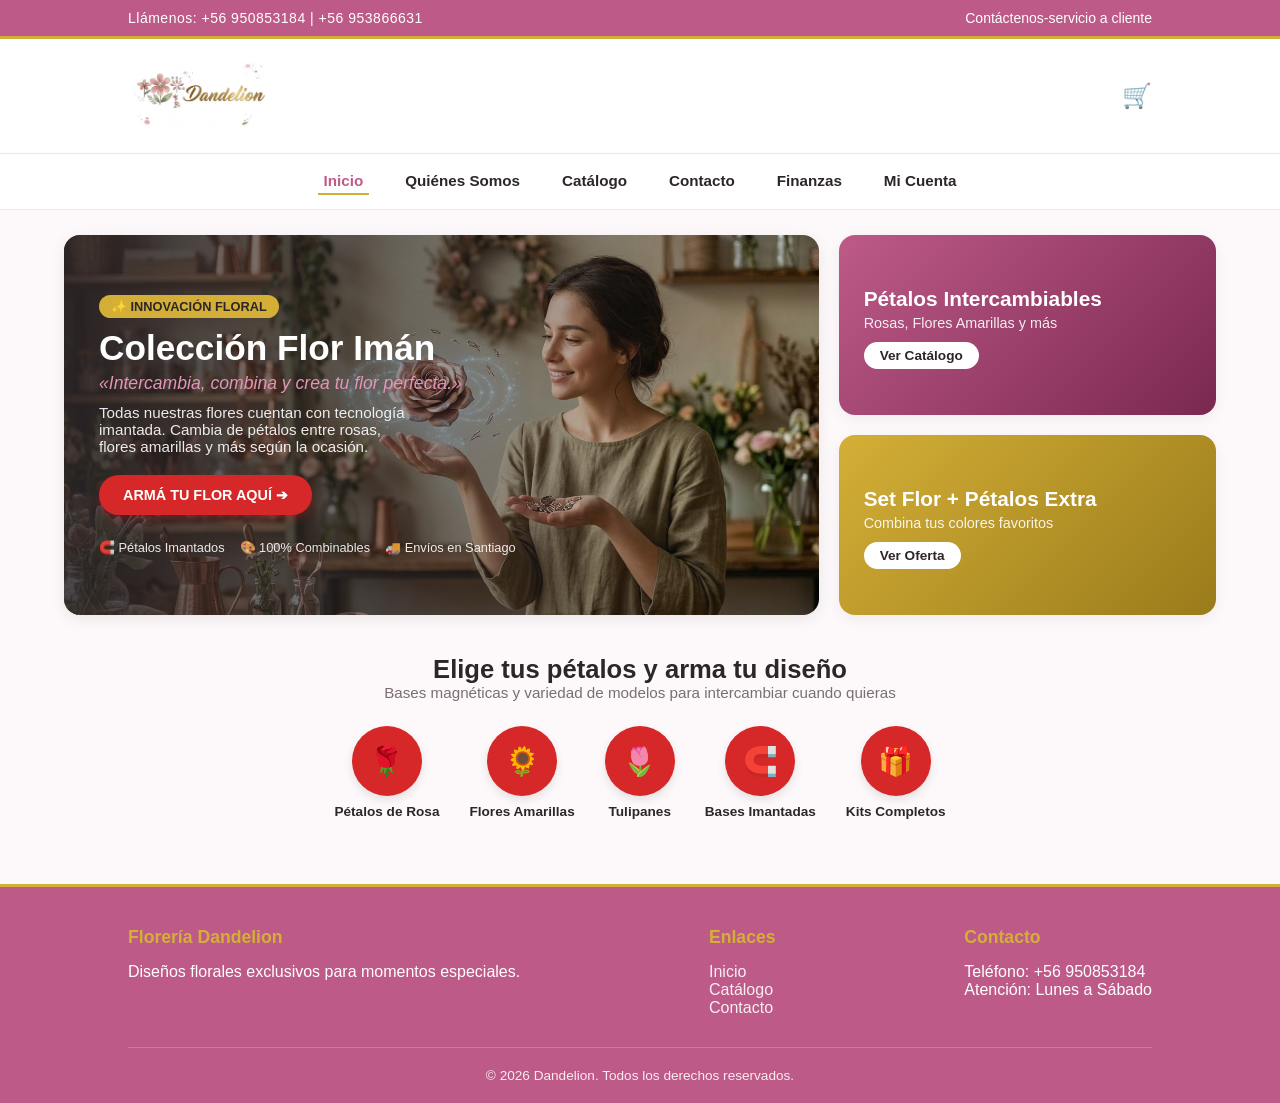
==== index.html @ 55a5c45d "Primer commit" ====
<!DOCTYPE html>
<html lang="es">
    <head>
        <meta charset="UTF-8">
        <meta name="viewport" content="width=device-width, initial-scale=1.0">
        <title>Dandelion - Flor Imán</title>
        <link rel="stylesheet" href="CSS/styles.css">
        <script src="JS/scripts.js"></script>
    </head>
    <body>
        <header>
            <section class="contact">
                <div class="telefono">
                    <p>Llámenos: +56 950853184 | +56 953866631</p>
                </div>
                <div class="contacte">
                    <a class="contacto1" href="contacto.html">Contáctenos-servicio a cliente</a>
                </div>
            </section>
            
            <section class="sec_logo">
                <a href="index.html"><img class="logo" src="IMG/Captura de pantalla 2026-09-30 110654.png" alt="Logo Dandelion"></a>
                <div class="carrito">
                    <p>🛒</p>
                </div>
            </section>

            <section>
                <nav>
                    <a href="index.html"  class="active">Inicio</a>
                    <a href="nosotros.html">Quiénes Somos</a>
                    <a href="servicios.html">Catálogo</a>
                    <a href="contacto.html">Contacto</a>
                    <a href="finanzas.html">Finanzas</a>
                    <a href="login.html">Mi Cuenta</a>
                </nav>
            </section>
        </header>

       <main>
    <!-- SECCIÓN PRINCIPAL: GRID ESTILO E-COMMERCE CON ENFOQUE EN PÉTALOS MAGNÉTICOS -->
    <section class="hero-grid">
        <!-- Banner Principal Grande (Izquierda) -->
        <div class="main-banner">
            <img src="IMG/Gemini_Generated_Image_g8id37g8id37g8id.jpg" alt="Flor Imán Dandelion">
            <div class="main-banner-content">
                <span class="badge">✨ Innovación Floral</span>
                <h1>Colección Flor Imán</h1>
                <p class="tagline">«Intercambia, combina y crea tu flor perfecta.»</p>
                <p class="subtext">Todas nuestras flores cuentan con tecnología imantada. Cambia de pétalos entre rosas, flores amarillas y más según la ocasión.</p>
                
                <a href="servicios.html" class="btn-primary">ARMÁ TU FLOR AQUÍ ➔</a>

                <div class="banner-features">
                    <span>🧲 Pétalos Imantados</span>
                    <span>🎨 100% Combinables</span>
                    <span>🚚 Envíos en Santiago</span>
                </div>
            </div>
        </div>

        <!-- Banners Secundarios (Derecha) -->
        <div class="side-banners">
            <!-- Tarjeta 1: Concepto Pétalos -->
            <div class="side-card card-envio">
                <div class="card-content">
                    <h3>Pétalos Intercambiables</h3>
                    <p>Rosas, Flores Amarillas y más</p>
                    <a href="servicios.html" class="btn-secondary">Ver Catálogo</a>
                </div>
            </div>

            <!-- Tarjeta 2: Kits y Set de Regalo -->
            <div class="side-card card-ofertas">
                <div class="card-content">
                    <h3>Set Flor + Pétalos Extra</h3>
                    <p>Combina tus colores favoritos</p>
                    <a href="servicios.html" class="btn-secondary">Ver Oferta</a>
                </div>
            </div>
        </div>
    </section>

    <!-- SECCIÓN INFERIOR: CATEGORÍAS DE PÉTALOS EN CÍRCULOS -->
    <section class="quick-categories">
        <h2>Elige tus pétalos y arma tu diseño</h2>
        <p class="section-sub">Bases magnéticas y variedad de modelos para intercambiar cuando quieras</p>
        
        <div class="categories-circles">
            <div class="cat-item">
                <div class="circle-icon">🌹</div>
                <span>Pétalos de Rosa</span>
            </div>
            <div class="cat-item">
                <div class="circle-icon">🌻</div>
                <span>Flores Amarillas</span>
            </div>
            <div class="cat-item">
                <div class="circle-icon">🌷</div>
                <span>Tulipanes</span>
            </div>
            <div class="cat-item">
                <div class="circle-icon">🧲</div>
                <span>Bases Imantadas</span>
            </div>
            <div class="cat-item">
                <div class="circle-icon">🎁</div>
                <span>Kits Completos</span>
            </div>
        </div>
    </section>
</main>
        <footer>
            <div class="footer-contenido">
                <div class="footer-columna">
                    <h4>Florería Dandelion</h4>
                    <p>Diseños florales exclusivos para momentos especiales.</p>
                </div>
    
                <div class="footer-columna">
                    <h4>Enlaces</h4>
                    <p><a href="index.html">Inicio</a></p>
                    <p><a href="servicios.html">Catálogo</a></p>
                    <p><a href="contacto.html">Contacto</a></p>
                </div>

                <div class="footer-columna">
                    <h4>Contacto</h4>
                    <p>Teléfono: +56 950853184</p>
                    <p>Atención: Lunes a Sábado</p>
                </div>
            </div>

            <div class="footer-copyright">
                <p>&copy; 2026 Dandelion. Todos los derechos reservados.</p>
            </div>
        </footer>
    </body>
</html>
---- CSS/styles.css ----
/* ==========================================
   VARIABLES DE COLOR (FLORERÍA)
   ========================================== */
:root {
  /* Rosados */
  --rosa-fondo: #fdf8f9;
  --rosa-suave: #f9ecef;
  --rosa-principal: #e295b5;
  --rosa-oscuro: #be5a88;

  /* Metálicos y Acentos */
  --dorado: #d4af37;
  --dorado-hover: #b89528;
  --rojo-boton: #d62828;
  --rojo-hover: #b71c1c;
  --plateado-linea: #e8e8e8;

  /* Textos y Base */
  --texto-principal: #2d2629;
  --texto-suave: #7a6e73;
  --blanco: #ffffff;
}

/* ==========================================
   RESET Y CONFIGURACIÓN GENERAL
   ========================================== */
* {
  margin: 0;
  padding: 0;
  box-sizing: border-box;
}

body {
  min-height: 100vh;
  background-color: var(--rosa-fondo);
  color: var(--texto-principal);
  display: flex;
  flex-direction: column;
  font-family: 'Segoe UI', Tahoma, Geneva, Verdana, sans-serif;
}

/* ==========================================
   SECCIÓN DE LOGIN Y MI CUENTA
   ========================================== */
.contenedor-login {
  display: flex;
  justify-content: center;
  align-items: center;
  padding: 40px 15px;
}

.card-login {
  background-color: var(--blanco);
  border-radius: 16px;
  padding: 40px;
  width: 100%;
  max-width: 480px;
  box-shadow: 0 4px 20px rgba(0, 0, 0, 0.08);
  border: 1px solid var(--plateado-linea);
  border-top: 5px solid var(--rosa-oscuro);
  text-align: center;
}

.card-login h2 {
  color: var(--rosa-oscuro);
  font-size: 1.8rem;
  margin-bottom: 8px;
}

.login-sub {
  color: var(--texto-suave);
  font-size: 0.9rem;
  margin-bottom: 25px;
  line-height: 1.4;
}

.grupo-input {
  text-align: left;
  margin-bottom: 18px;
}

.grupo-input label {
  display: block;
  font-size: 0.85rem;
  font-weight: 600;
  color: var(--texto-principal);
  margin-bottom: 6px;
}

.grupo-input input {
  width: 100%;
  padding: 12px 14px;
  border: 1px solid var(--plateado-linea);
  border-radius: 8px;
  font-size: 0.95rem;
  outline: none;
  transition: border-color 0.3s ease;
}

.grupo-input input:focus {
  border-color: var(--rosa-oscuro);
  box-shadow: 0 0 5px rgba(190, 90, 136, 0.2);
}

.opciones-login {
  display: flex;
  justify-content: space-between;
  align-items: center;
  font-size: 0.85rem;
  margin-bottom: 20px;
  color: var(--texto-suave);
}

.olvido-pass {
  color: var(--rosa-oscuro);
  text-decoration: none;
  font-weight: 500;
}

.olvido-pass:hover {
  text-decoration: underline;
}

.btn-login {
  width: 100%;
  background-color: var(--rojo-boton);
  color: var(--blanco);
  border: none;
  padding: 14px;
  border-radius: 25px;
  font-size: 0.95rem;
  font-weight: bold;
  cursor: pointer;
  transition: background-color 0.3s ease, transform 0.2s ease;
  box-shadow: 0 4px 10px rgba(214, 40, 40, 0.2);
}

.btn-login:hover {
  background-color: var(--rojo-hover);
  transform: translateY(-2px);
}

.login-footer {
  margin-top: 25px;
  padding-top: 15px;
  border-top: 1px solid var(--plateado-linea);
  font-size: 0.85rem;
  color: var(--texto-suave);
}

.login-footer a {
  color: var(--rosa-oscuro);
  font-weight: bold;
  text-decoration: none;
}

/* ==========================================
   ESTILOS PARA EL PANEL DE CLIENTE
   ========================================== */
.contenedor-panel {
  padding: 40px 0;
  max-width: 900px;
  margin: 0 auto;
}

.card-panel-usuario {
  max-width: 100% !important;
  text-align: left !important;
}

.panel-header-usuario {
  display: flex;
  justify-content: space-between;
  align-items: center;
  border-bottom: 2px solid var(--plateado-linea);
  padding-bottom: 20px;
  margin-bottom: 20px;
}

.texto-usuario-destacado {
  color: var(--rosa-oscuro);
}

.email-panel {
  margin-bottom: 0 !important;
}

.btn-cerrar-sesion {
  background-color: var(--texto-suave);
  color: var(--blanco);
  padding: 10px 18px;
  border-radius: 20px;
  font-weight: bold;
  cursor: pointer;
  border: none;
  transition: background-color 0.3s ease;
}

.btn-cerrar-sesion:hover {
  background-color: var(--texto-principal);
}

.titulo-seccion-panel {
  color: var(--rosa-oscuro);
  font-size: 1.2rem;
  margin-bottom: 15px;
  margin-top: 20px;
}

.info-pedido-destacado {
  background-color: var(--rosa-suave);
  padding: 20px;
  border-radius: 8px;
  margin-bottom: 20px;
  font-size: 0.95srem;
}

.tabla-cotizaciones {
  width: 100%;
  border-collapse: collapse;
  font-size: 0.9rem;
}

.tabla-cotizaciones th, 
.tabla-cotizaciones td {
  padding: 10px;
}

.tabla-fila-header {
  border-bottom: 1px solid var(--plateado-linea);
  text-align: left;
}

.estado-pagado {
  color: #2e7d32;
  font-weight: bold;
}

/* ==========================================
   BARRA DE CONTACTO SUPERIOR (.contact)
   ========================================== */
.contact {
  display: flex;
  background-color: var(--rosa-oscuro);
  color: var(--blanco);
  justify-content: space-between;
  align-items: center;
  font-size: 14px;
  border-bottom: 3px solid var(--dorado); 
}

.telefono {
  margin-left: 10%;
  padding: 10px 0;
  font-weight: 500;
  letter-spacing: 0.5px;
}

.contacte {
  margin-right: 10%;
  padding: 10px 0;
  text-align: right;
}

.contacte a {
  color: var(--blanco);
  text-decoration: none;
  font-weight: 500;
  transition: opacity 0.3s ease;
}

.contacte a:hover {
  opacity: 0.85;
}

/* ==========================================
   SECCIÓN LOGO Y CARRITO (.sec_logo)
   ========================================== */
.sec_logo {
  display: flex;
  justify-content: space-between;
  align-items: center;
  padding: 15px 10%;
  background-color: var(--blanco);
  border-bottom: 1px solid var(--plateado-linea);
}

.logo {
  max-height: 80px;
  object-fit: contain;
}

.carrito {
  display: flex;
  align-items: center;
  justify-content: center;
  font-size: 24px;
  color: var(--dorado);
  cursor: pointer;
  transition: transform 0.2s ease;
}

.carrito:hover {
  transform: scale(1.1);
}

/* ==========================================
   NAVEGACIÓN (.nav)
   ========================================== */
nav {
  display: flex;
  gap: 30px;
  justify-content: center;
  padding: 14px 0;
  background-color: var(--blanco);
  border-bottom: 1px solid var(--plateado-linea);
}

nav a {
  color: var(--texto-principal);
  text-decoration: none;
  font-weight: 600;
  font-size: 0.95rem;
  padding: 4px 6px;
  transition: color 0.3s ease;
}

nav a:hover, 
nav a.active {
  color: var(--rosa-oscuro);
  border-bottom: 2px solid var(--dorado);
}

/* ==========================================
   MAIN: SECCIÓN ESTILO E-COMMERCE (GRID)
   ========================================== */
main {
  width: 90%;
  max-width: 1200px;
  margin: 25px auto;
}

.hero-grid {
  display: grid;
  grid-template-columns: 2fr 1fr;
  gap: 20px;
}

/* Banner Principal de la Izquierda */
.main-banner {
  position: relative;
  border-radius: 16px;
  overflow: hidden;
  min-height: 380px;
  box-shadow: 0 4px 15px rgba(0,0,0,0.08);
}

.main-banner img {
  width: 100%;
  height: 100%;
  object-fit: cover;
  display: block;
}

.main-banner-content {
  position: absolute;
  top: 0;
  left: 0;
  width: 100%;
  height: 100%;
  background: linear-gradient(90deg, rgba(45, 38, 41, 0.85) 0%, rgba(45, 38, 41, 0.4) 60%, rgba(0,0,0,0) 100%);
  color: var(--blanco);
  padding: 35px;
  display: flex;
  flex-direction: column;
  justify-content: center;
  align-items: flex-start;
}

.badge {
  background-color: var(--dorado);
  color: var(--texto-principal);
  padding: 4px 12px;
  border-radius: 20px;
  font-size: 0.8rem;
  font-weight: bold;
  margin-bottom: 10px;
  text-transform: uppercase;
}

.main-banner-content h1 {
  font-size: 2.2rem;
  color: var(--blanco);
  margin-bottom: 5px;
}

.tagline {
  font-size: 1.1rem;
  font-style: italic;
  color: var(--rosa-principal);
  margin-bottom: 10px;
}

.subtext {
  font-size: 0.95rem;
  max-width: 320px;
  margin-bottom: 20px;
  opacity: 0.9;
}

.btn-primary {
  background-color: var(--rojo-boton);
  color: var(--blanco);
  padding: 12px 24px;
  border-radius: 25px;
  text-decoration: none;
  font-weight: bold;
  font-size: 0.9rem;
  transition: background-color 0.3s ease, transform 0.2s ease;
  box-shadow: 0 4px 10px rgba(214, 40, 40, 0.3);
}

.btn-primary:hover {
  background-color: var(--rojo-hover);
  transform: translateY(-2px);
}

.banner-features {
  display: flex;
  gap: 15px;
  margin-top: 25px;
  font-size: 0.8rem;
  opacity: 0.9;
}

/* Banners Secundarios de la Derecha */
.side-banners {
  display: flex;
  flex-direction: column;
  gap: 20px;
}

.side-card {
  position: relative;
  border-radius: 16px;
  padding: 25px;
  height: 180px;
  display: flex;
  align-items: center;
  box-shadow: 0 4px 15px rgba(0,0,0,0.06);
  color: var(--blanco);
}

.card-envio {
  background: linear-gradient(135deg, #be5a88 0%, #7a2850 100%);
}

.card-ofertas {
  background: linear-gradient(135deg, #d4af37 0%, #997b1a 100%);
}

.card-content h3 {
  font-size: 1.3rem;
  margin-bottom: 4px;
}

.card-content p {
  font-size: 0.9rem;
  margin-bottom: 15px;
  opacity: 0.9;
}

.btn-secondary {
  background-color: var(--blanco);
  color: var(--texto-principal);
  padding: 6px 16px;
  border-radius: 20px;
  text-decoration: none;
  font-size: 0.85rem;
  font-weight: bold;
  transition: opacity 0.3s ease;
}

.btn-secondary:hover {
  opacity: 0.9;
}

/* ==========================================
   SECCIÓN INFERIOR: CATEGORÍAS RÁPIDAS
   ========================================== */
.quick-categories {
  margin-top: 40px;
  text-align: center;
}

.quick-categories h2 {
  font-size: 1.6rem;
  color: var(--texto-principal);
}

.section-sub {
  color: var(--texto-suave);
  font-size: 0.95rem;
  margin-bottom: 25px;
}

.categories-circles {
  display: flex;
  justify-content: center;
  gap: 30px;
  flex-wrap: wrap;
}

.cat-item {
  display: flex;
  flex-direction: column;
  align-items: center;
  gap: 8px;
  cursor: pointer;
}

.circle-icon {
  width: 70px;
  height: 70px;
  border-radius: 50%;
  background-color: var(--rojo-boton);
  color: var(--blanco);
  display: flex;
  align-items: center;
  justify-content: center;
  font-size: 28px;
  box-shadow: 0 4px 10px rgba(0,0,0,0.1);
  transition: transform 0.2s ease, background-color 0.3s ease;
}

.cat-item:hover .circle-icon {
  transform: scale(1.08);
  background-color: var(--rosa-oscuro);
}

.cat-item span {
  font-size: 0.85rem;
  font-weight: 600;
  color: var(--texto-principal);
}


/* ==========================================
   SECCIÓN NOSOTROS (2 COLUMNAS CON IMAGEN GRANDE)
   ========================================== */
.contenedor_nosotros {
  display: flex;
  gap: 35px;
  align-items: stretch; /* La imagen se estira para cubrir la altura del texto */
  background-color: var(--blanco);
  padding: 35px;
  border-radius: 12px;
  box-shadow: 0 4px 15px rgba(0, 0, 0, 0.05);
  margin-bottom: 40px;
  border: 1px solid var(--plateado-linea);
}

.columna_imagen {
  flex: 1; /* Ocupa casi la mitad de la caja */
  min-width: 420px; /* Asegura un ancho mínimo grande para la imagen */
  border-radius: 10px;
  overflow: hidden;
}

.img_nosotros {
  width: 500px;
  width: 100%;
  
  height: 100%;
  object-fit: cover; /* Hace que la imagen llene todo el alto sin deformarse */
  display: block;
  border-radius: 10px;
}

.txt_nosotros {
  flex: 1.2; /* Ocupa la otra mitad con el texto */
  display: flex;
  flex-direction: column;
  justify-content: center;
}

.txt_nosotros h2 {
  font-size: 1.8rem;
  color: var(--rosa-oscuro);
  margin-bottom: 15px;
}

.txt_nosotros p {
  line-height: 1.6;
  color: var(--texto-principal);
  font-size: 0.95rem;
  margin-bottom: 14px;
}

/* En pantallas de teléfono o tabletas se pone vertical */
@media (max-width: 900px) {
  .contenedor_nosotros {
    flex-direction: column;
  }
  .columna_imagen {
    min-width: 100%;
    height: 300px;
  }
}

/* ==========================================
   LISTA DE TRABAJADORES EN COLUMNA (ESTILO COMPLETO JS)
   ========================================== */
.seccion_trabajadores {
  width: 100%;
  margin: 40px 0;
}

.seccion_trabajadores h2 {
  font-size: 1.8rem;
  color: var(--rosa-oscuro);
  text-align: center;
  margin-bottom: 30px;
}

/* Contenedor que apila las tarjetas una debajo de otra */
.columna-trabajadores {
  display: flex;
  flex-direction: column;
  gap: 25px;
}

/* Tarjeta horizontal (Estilo ficha de creador) */
.tarjeta-integrante {
  display: flex;
  gap: 30px;
  align-items: center;
  background-color: var(--blanco);
  padding: 30px;
  border-radius: 12px;
  box-shadow: 0 4px 15px rgba(0, 0, 0, 0.05);
  border-left: 4px solid var(--dorado);
  border-top: 1px solid var(--plateado-linea);
  border-right: 1px solid var(--plateado-linea);
  border-bottom: 1px solid var(--plateado-linea);
  text-align: left;
}

/* Imagen circular de la izquierda */
.tarjeta-integrante .perfil_img {
  width: 160px;
  height: 160px;
  min-width: 160px;
  object-fit: cover;
  border-radius: 50%;
  border: 3px solid var(--rosa-oscuro);
}

/* Información de la derecha */
.tarjeta-integrante .perfil-info h3 {
  font-size: 1.4rem;
  color: var(--rosa-oscuro);
  margin-bottom: 4px;
}

.tarjeta-integrante .perfil-info .rol {
  font-weight: 600;
  color: var(--dorado-hover);
  margin-bottom: 12px;
  font-size: 0.95rem;
}

.tarjeta-integrante .perfil-info p {
  margin-bottom: 10px;
  font-size: 0.95rem;
  color: var(--texto-principal);
}

.tarjeta-integrante .perfil-info ul {
  padding-left: 20px;
  line-height: 1.6;
  font-size: 0.9rem;
  color: var(--texto-principal);
}

.tarjeta-integrante .perfil-info li {
  margin-bottom: 6px;
}

/* Adaptación responsive para celulares */
@media (max-width: 768px) {
  .tarjeta-integrante {
    flex-direction: column;
    text-align: center;
  }
  .tarjeta-integrante .perfil-info ul {
    text-align: left;
  }
}

/* En caso de pantalla pequeña */
@media (max-width: 768px) {
  .creador {
    flex-direction: column;
    text-align: center;
  }
  .perfil-info ul {
    text-align: left;
  }
}

/* Responsive para pantallas pequeñas */
@media (max-width: 850px) {
  .hero-grid {
    grid-template-columns: 1fr;
  }
}

/* ==========================================
   FOOTER
   ========================================== */
footer {
  background-color: var(--rosa-oscuro);
  color: var(--blanco);
  padding: 40px 10% 20px 10%;
  border-top: 3px solid var(--dorado);
  margin-top: 40px;
}

.footer-contenido {
  display: flex;
  justify-content: space-between;
  gap: 30px;
  flex-wrap: wrap;
  padding-bottom: 30px;
  border-bottom: 1px solid rgba(255, 255, 255, 0.2);
}

.footer-columna h4 {
  color: var(--dorado);
  font-size: 1.1rem;
  margin-bottom: 15px;
}

.footer-columna a {
  color: var(--blanco);
  text-decoration: none;
  opacity: 0.9;
  transition: color 0.3s ease, opacity 0.3s ease;
}

.footer-columna a:hover {
  color: var(--dorado);
  opacity: 1;
}

.footer-copyright {
  text-align: center;
  padding-top: 20px;
  font-size: 0.85rem;
  color: var(--rosa-suave);
}
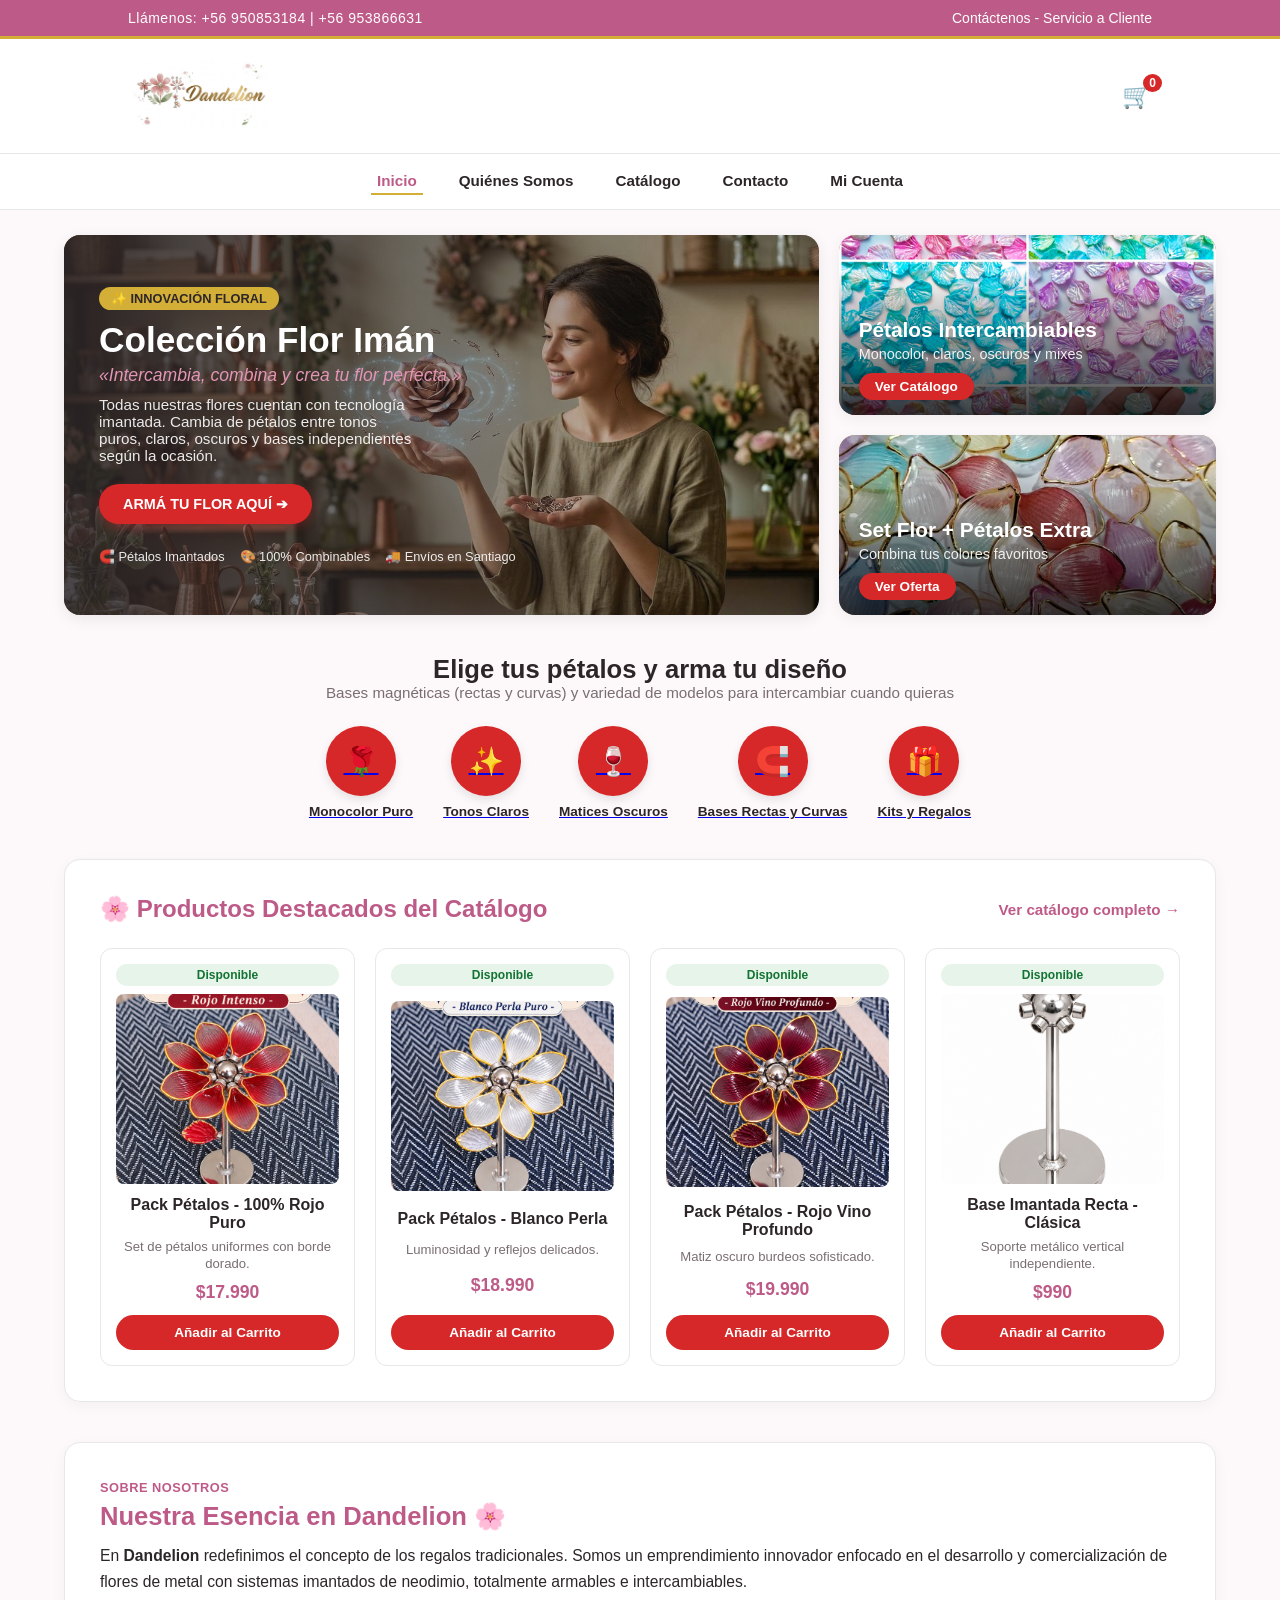
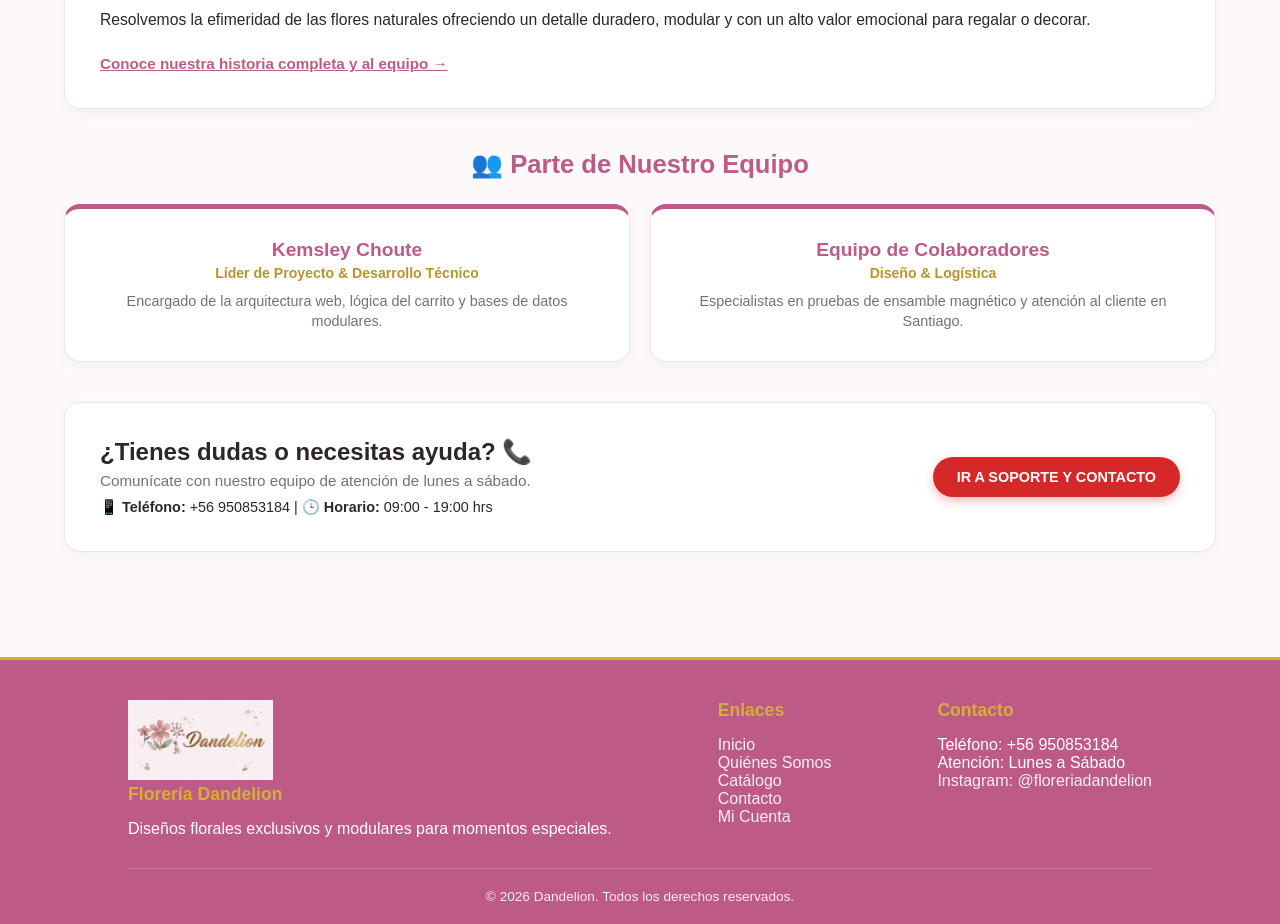
==== commit 563b7aa3: "actualizar pagina" ====
--- a/index.html
+++ b/index.html
@@ -3,9 +3,9 @@
     <head>
         <meta charset="UTF-8">
         <meta name="viewport" content="width=device-width, initial-scale=1.0">
-        <title>Dandelion - Flor Imán</title>
+        <title>Dandelion - Flor Imán | Inicio</title>
         <link rel="stylesheet" href="CSS/styles.css">
-        <script src="JS/scripts.js"></script>
+        <script src="JS/scripts.js" defer></script>
     </head>
     <body>
         <header>
@@ -14,120 +14,207 @@
                     <p>Llámenos: +56 950853184 | +56 953866631</p>
                 </div>
                 <div class="contacte">
-                    <a class="contacto1" href="contacto.html">Contáctenos-servicio a cliente</a>
+                    <a class="contacto1" href="contacto.html">Contáctenos - Servicio a Cliente</a>
                 </div>
             </section>
             
             <section class="sec_logo">
                 <a href="index.html"><img class="logo" src="IMG/Captura de pantalla 2026-09-30 110654.png" alt="Logo Dandelion"></a>
-                <div class="carrito">
+                <div class="carrito" id="btn-carrito" onclick="verCarrito()" title="Ver Mi Carrito y Compras">
                     <p>🛒</p>
+                    <span class="contador-carrito" id="cart-count">0</span>
                 </div>
             </section>
 
             <section>
                 <nav>
-                    <a href="index.html"  class="active">Inicio</a>
+                    <a href="index.html" class="active">Inicio</a>
                     <a href="nosotros.html">Quiénes Somos</a>
                     <a href="servicios.html">Catálogo</a>
                     <a href="contacto.html">Contacto</a>
-                    <a href="finanzas.html">Finanzas</a>
                     <a href="login.html">Mi Cuenta</a>
                 </nav>
             </section>
         </header>
 
-       <main>
-    <!-- SECCIÓN PRINCIPAL: GRID ESTILO E-COMMERCE CON ENFOQUE EN PÉTALOS MAGNÉTICOS -->
-    <section class="hero-grid">
-        <!-- Banner Principal Grande (Izquierda) -->
-        <div class="main-banner">
-            <img src="IMG/Gemini_Generated_Image_g8id37g8id37g8id.jpg" alt="Flor Imán Dandelion">
-            <div class="main-banner-content">
-                <span class="badge">✨ Innovación Floral</span>
-                <h1>Colección Flor Imán</h1>
-                <p class="tagline">«Intercambia, combina y crea tu flor perfecta.»</p>
-                <p class="subtext">Todas nuestras flores cuentan con tecnología imantada. Cambia de pétalos entre rosas, flores amarillas y más según la ocasión.</p>
+        <main>
+            <!-- SECCIÓN PRINCIPAL: GRID E-COMMERCE -->
+            <section class="hero-grid">
+                <div class="main-banner">
+                    <img src="IMG/Gemini_Generated_Image_g8id37g8id37g8id.jpg" alt="Flor Imán Dandelion">
+                    <div class="main-banner-content">
+                        <span class="badge">✨ Innovación Floral</span>
+                        <h1>Colección Flor Imán</h1>
+                        <p class="tagline">«Intercambia, combina y crea tu flor perfecta.»</p>
+                        <p class="subtext">Todas nuestras flores cuentan con tecnología imantada. Cambia de pétalos entre tonos puros, claros, oscuros y bases independientes según la ocasión.</p>
+                        
+                        <a href="servicios.html" class="btn-primary">ARMÁ TU FLOR AQUÍ ➔</a>
+
+                        <div class="banner-features">
+                            <span>🧲 Pétalos Imantados</span>
+                            <span>🎨 100% Combinables</span>
+                            <span>🚚 Envíos en Santiago</span>
+                        </div>
+                    </div>
+                </div>
+
+                <div class="side-banners">
+                    <div class="side-card card-envio">
+                        <img src="IMG/rn-image_picker_lib_temp_dea13faa-4b3c-4dab-805d-fdc3a145d8ba.jpg" alt="Pétalos Intercambiables">
+                        <div class="card-content">
+                            <h3>Pétalos Intercambiables</h3>
+                            <p>Monocolor, claros, oscuros y mixes</p>
+                            <a href="servicios.html" class="btn-secondary">Ver Catálogo</a>
+                        </div>
+                    </div>
+
+                    <div class="side-card card-ofertas">
+                        <img src="IMG/D_NQ_NP_682169-MLB99509289919_112025-O-pingente-petala-concha-colorida-abs-22x15mm-pacote-50-gramas.webp" alt="Set Flor + Pétalos Extra">
+                        <div class="card-content">
+                            <h3>Set Flor + Pétalos Extra</h3>
+                            <p>Combina tus colores favoritos</p>
+                            <a href="servicios.html" class="btn-secondary">Ver Oferta</a>
+                        </div>
+                    </div>
+                </div>
+            </section>
+
+            <!-- CATEGORÍAS RÁPIDAS EN CÍRCULOS -->
+            <section class="quick-categories">
+                <h2>Elige tus pétalos y arma tu diseño</h2>
+                <p class="section-sub">Bases magnéticas (rectas y curvas) y variedad de modelos para intercambiar cuando quieras</p>
                 
-                <a href="servicios.html" class="btn-primary">ARMÁ TU FLOR AQUÍ ➔</a>
-
-                <div class="banner-features">
-                    <span>🧲 Pétalos Imantados</span>
-                    <span>🎨 100% Combinables</span>
-                    <span>🚚 Envíos en Santiago</span>
-                </div>
-            </div>
-        </div>
-
-        <!-- Banners Secundarios (Derecha) -->
-        <div class="side-banners">
-            <!-- Tarjeta 1: Concepto Pétalos -->
-            <div class="side-card card-envio">
-                <div class="card-content">
-                    <h3>Pétalos Intercambiables</h3>
-                    <p>Rosas, Flores Amarillas y más</p>
-                    <a href="servicios.html" class="btn-secondary">Ver Catálogo</a>
-                </div>
-            </div>
-
-            <!-- Tarjeta 2: Kits y Set de Regalo -->
-            <div class="side-card card-ofertas">
-                <div class="card-content">
-                    <h3>Set Flor + Pétalos Extra</h3>
-                    <p>Combina tus colores favoritos</p>
-                    <a href="servicios.html" class="btn-secondary">Ver Oferta</a>
-                </div>
-            </div>
-        </div>
-    </section>
-
-    <!-- SECCIÓN INFERIOR: CATEGORÍAS DE PÉTALOS EN CÍRCULOS -->
-    <section class="quick-categories">
-        <h2>Elige tus pétalos y arma tu diseño</h2>
-        <p class="section-sub">Bases magnéticas y variedad de modelos para intercambiar cuando quieras</p>
+                <div class="categories-circles">
+                    <a href="servicios.html" class="cat-item">
+                        <div class="circle-icon">🌹</div>
+                        <span>Monocolor Puro</span>
+                    </a>
+                    <a href="servicios.html" class="cat-item">
+                        <div class="circle-icon">✨</div>
+                        <span>Tonos Claros</span>
+                    </a>
+                    <a href="servicios.html" class="cat-item">
+                        <div class="circle-icon">🍷</div>
+                        <span>Matices Oscuros</span>
+                    </a>
+                    <a href="servicios.html" class="cat-item">
+                        <div class="circle-icon">🧲</div>
+                        <span>Bases Rectas y Curvas</span>
+                    </a>
+                    <a href="servicios.html" class="cat-item">
+                        <div class="circle-icon">🎁</div>
+                        <span>Kits y Regalos</span>
+                    </a>
+                </div>
+            </section>
+
+            <!-- RESUMEN DE PRODUCTOS DESTACADOS -->
+            <section class="seccion-inicio-bloque">
+                <div class="encabezado-bloque-inicio">
+                    <h2>🌸 Productos Destacados del Catálogo</h2>
+                    <a href="servicios.html" class="enlace-general">Ver catálogo completo →</a>
+                </div>
+                <div class="fila-productos">
+                    <div class="card-producto">
+                        <span class="badge-disponible">Disponible</span>
+                        <img src="IMG/petalos rojos intensos.png" alt="Pétalos Rojos">
+                        <h4>Pack Pétalos - 100% Rojo Puro</h4>
+                        <p class="descripcion-corta">Set de pétalos uniformes con borde dorado.</p>
+                        <p class="precio">$17.990</p>
+                        <button class="btn-agregar" onclick="agregarAlCarrito('Pack Pétalos 100% Rojo Puro', 17990)">Añadir al Carrito</button>
+                    </div>
+                    <div class="card-producto">
+                        <span class="badge-disponible">Disponible</span>
+                        <img src="IMG/blanco perla.png" alt="Pétalos Blanco Perla">
+                        <h4>Pack Pétalos - Blanco Perla</h4>
+                        <p class="descripcion-corta">Luminosidad y reflejos delicados.</p>
+                        <p class="precio">$18.990</p>
+                        <button class="btn-agregar" onclick="agregarAlCarrito('Pack Pétalos Blanco Perla', 18990)">Añadir al Carrito</button>
+                    </div>
+                    <div class="card-producto">
+                        <span class="badge-disponible">Disponible</span>
+                        <img src="IMG/Rojo Vino Profundo.png" alt="Pétalos Rojo Vino">
+                        <h4>Pack Pétalos - Rojo Vino Profundo</h4>
+                        <p class="descripcion-corta">Matiz oscuro burdeos sofisticado.</p>
+                        <p class="precio">$19.990</p>
+                        <button class="btn-agregar" onclick="agregarAlCarrito('Pack Pétalos Rojo Vino', 19.990)">Añadir al Carrito</button>
+                    </div>
+                    <div class="card-producto">
+                        <span class="badge-disponible">Disponible</span>
+                        <img src="IMG/Base Imantada Recta - Clásica.png" alt="Base Recta">
+                        <h4>Base Imantada Recta - Clásica</h4>
+                        <p class="descripcion-corta">Soporte metálico vertical independiente.</p>
+                        <p class="precio">$990</p>
+                        <button class="btn-agregar" onclick="agregarAlCarrito('Base Imantada Recta', 3990)">Añadir al Carrito</button>
+                    </div>
+                </div>
+            </section>
+
+            <!-- RESUMEN DE QUIÉNES SOMOS -->
+            <section class="seccion-inicio-bloque texto-izquierda">
+                <span class="badge-subtitulo">SOBRE NOSOTROS</span>
+                <h2>Nuestra Esencia en Dandelion 🌸</h2>
+                <p>En <strong>Dandelion</strong> redefinimos el concepto de los regalos tradicionales. Somos un emprendimiento innovador enfocado en el desarrollo y comercialización de flores de metal con sistemas imantados de neodimio, totalmente armables e intercambiables.</p>
+                <p>Resolvemos la efimeridad de las flores naturales ofreciendo un detalle duradero, modular y con un alto valor emocional para regalar o decorar.</p>
+                <a href="nosotros.html" class="enlace-nosotros-btn">Conoce nuestra historia completa y al equipo →</a>
+            </section>
+
+            <!-- RESUMEN DE EQUIPO / ALTOS MANDOS -->
+            <section class="seccion-equipo-inicio">
+                <h2>👥 Parte de Nuestro Equipo</h2>
+                <div class="grid-equipo-inicio">
+                    <div class="card-equipo">
+                        <h3>Kemsley Choute</h3>
+                        <p class="rol-equipo">Líder de Proyecto &amp; Desarrollo Técnico</p>
+                        <p class="desc-equipo">Encargado de la arquitectura web, lógica del carrito y bases de datos modulares.</p>
+                    </div>
+                    <div class="card-equipo">
+                        <h3>Equipo de Colaboradores</h3>
+                        <p class="rol-equipo">Diseño &amp; Logística</p>
+                        <p class="desc-equipo">Especialistas en pruebas de ensamble magnético y atención al cliente en Santiago.</p>
+                    </div>
+                </div>
+            </section>
+
+            <!-- RESUMEN DE CONTACTO -->
+            <section class="seccion-contacto-inicio">
+                <div class="flex-contacto-inicio">
+                    <div>
+                        <h2>¿Tienes dudas o necesitas ayuda? 📞</h2>
+                        <p>Comunícate con nuestro equipo de atención de lunes a sábado.</p>
+                        <div class="info-contacto-texto">
+                            <strong>📱 Teléfono:</strong> +56 950853184 | <strong>🕒 Horario:</strong> 09:00 - 19:00 hrs
+                        </div>
+                    </div>
+                    <div>
+                        <a href="contacto.html" class="btn-primary">IR A SOPORTE Y CONTACTO</a>
+                    </div>
+                </div>
+            </section>
+        </main>
         
-        <div class="categories-circles">
-            <div class="cat-item">
-                <div class="circle-icon">🌹</div>
-                <span>Pétalos de Rosa</span>
-            </div>
-            <div class="cat-item">
-                <div class="circle-icon">🌻</div>
-                <span>Flores Amarillas</span>
-            </div>
-            <div class="cat-item">
-                <div class="circle-icon">🌷</div>
-                <span>Tulipanes</span>
-            </div>
-            <div class="cat-item">
-                <div class="circle-icon">🧲</div>
-                <span>Bases Imantadas</span>
-            </div>
-            <div class="cat-item">
-                <div class="circle-icon">🎁</div>
-                <span>Kits Completos</span>
-            </div>
-        </div>
-    </section>
-</main>
         <footer>
             <div class="footer-contenido">
                 <div class="footer-columna">
+                    <a href="index.html"><img class="logo" src="IMG/Captura de pantalla 2026-09-30 110654.png" alt="Logo Dandelion"></a>
                     <h4>Florería Dandelion</h4>
-                    <p>Diseños florales exclusivos para momentos especiales.</p>
+                    <p>Diseños florales exclusivos y modulares para momentos especiales.</p>
                 </div>
     
                 <div class="footer-columna">
                     <h4>Enlaces</h4>
                     <p><a href="index.html">Inicio</a></p>
+                    <p><a href="nosotros.html">Quiénes Somos</a></p>
                     <p><a href="servicios.html">Catálogo</a></p>
                     <p><a href="contacto.html">Contacto</a></p>
+                    <p><a href="login.html">Mi Cuenta</a></p>
                 </div>
 
                 <div class="footer-columna">
                     <h4>Contacto</h4>
                     <p>Teléfono: +56 950853184</p>
                     <p>Atención: Lunes a Sábado</p>
+                    <a href="https://www.instagram.com/floreriadandelion/" target="_blank" rel="noopener noreferrer">Instagram: @floreriadandelion</a>
                 </div>
             </div>
 
--- a/CSS/styles.css
+++ b/CSS/styles.css
@@ -155,6 +155,107 @@
 }
 
 /* ==========================================
+   PANEL DE ADMINISTRACIÓN Y TABLAS (DANDELION)
+   ========================================== */
+.contenedor-admin {
+  width: 90%;
+  max-width: 1100px;
+  margin: 40px auto;
+}
+
+.card-admin {
+  background-color: var(--blanco);
+  padding: 25px;
+  border-radius: 12px;
+  box-shadow: 0 4px 15px rgba(0, 0, 0, 0.05);
+  border: 1px solid var(--plateado-linea);
+}
+
+.card-admin h2 {
+  font-size: 1.6rem;
+  color: var(--texto-principal);
+  margin-bottom: 5px;
+}
+
+.card-admin h3 {
+  color: var(--texto-principal);
+  margin-bottom: 20px;
+  font-size: 1.2rem;
+  border-bottom: 2px solid var(--rosa-suave);
+  padding-bottom: 8px;
+}
+
+/* Tablas del Panel de Administración */
+.tabla-admin {
+  width: 100%;
+  border-collapse: collapse;
+  text-align: left;
+  margin-top: 10px;
+}
+
+.tabla-admin th, 
+.tabla-admin td {
+  padding: 12px 15px;
+  border-bottom: 1px solid var(--plateado-linea);
+  font-size: 0.95rem;
+}
+
+.tabla-admin th {
+  background-color: #f8f9fa;
+  color: var(--texto-principal);
+  font-weight: bold;
+}
+
+.tabla-admin tr:hover {
+  background-color: #fafafa;
+}
+
+/* Badges / Etiquetas de Estado de Stock */
+.badge-stock {
+  padding: 6px 12px;
+  border-radius: 20px;
+  font-size: 0.85rem;
+  font-weight: bold;
+  display: inline-block;
+}
+
+.badge-stock.disponible {
+  background-color: #e6f4ea;
+  color: #137333;
+}
+
+.badge-stock.agotado {
+  background-color: #fce8e6;
+  color: #c5221f;
+}
+
+/* Botón para cambiar el Estado del Stock */
+.btn-cambiar-stock {
+  background-color: var(--rosa-oscuro, #d92323);
+  color: #ffffff;
+  border: none;
+  padding: 8px 14px;
+  border-radius: 6px;
+  cursor: pointer;
+  font-size: 0.85rem;
+  font-weight: bold;
+  transition: opacity 0.2s ease;
+}
+
+.btn-cambiar-stock:hover {
+  opacity: 0.85;
+}
+
+/* Responsividad para móviles y pantallas pequeñas */
+@media (max-width: 768px) {
+  .tabla-admin {
+    display: block;
+    overflow-x: auto;
+    white-space: nowrap;
+  }
+}
+
+/* ==========================================
    ESTILOS PARA EL PANEL DE CLIENTE
    ========================================== */
 .contenedor-panel {
@@ -186,7 +287,7 @@
 }
 
 .btn-cerrar-sesion {
-  background-color: var(--texto-suave);
+  background-color: #ff0000;
   color: var(--blanco);
   padding: 10px 18px;
   border-radius: 20px;
@@ -443,12 +544,51 @@
 .side-card {
   position: relative;
   border-radius: 16px;
-  padding: 25px;
   height: 180px;
-  display: flex;
-  align-items: center;
+  overflow: hidden; /* Esto hace que la imagen respete las esquinas redondeadas */
+  display: flex;
+  flex-direction: column;
+  justify-content: flex-end; /* Manda el texto hacia la parte de abajo */
+  padding: 20px;
   box-shadow: 0 4px 15px rgba(0,0,0,0.06);
-  color: var(--blanco);
+}
+
+/* La imagen pasa a ser el fondo absoluto que llena todo el cuadro */
+.side-card img {
+  position: absolute;
+  top: 0;
+  left: 0;
+  width: 100%;
+  height: 100%;
+  object-fit: cover; /* Estira la imagen cubriendo todo sin deformarse */
+  z-index: 1;
+}
+
+/* Una franja degradada sutil abajo para que el texto resalte perfectamente sobre la foto */
+.side-card::after {
+  content: "";
+  position: absolute;
+  bottom: 0;
+  left: 0;
+  width: 100%;
+  height: 80%;
+  background: linear-gradient(to top, rgba(0, 0, 0, 0.75), transparent);
+  z-index: 2;
+}
+
+/* Todo el texto, títulos y botones flotan por encima de la imagen */
+.side-card h3,
+.side-card p,
+.side-card a,
+.side-card button {
+  position: relative;
+  z-index: 3;
+  color: #ffffff; /* Letras blancas para que contrasten */
+}
+
+.side-card .contenido-tarjeta {
+  position: relative;
+  z-index: 2;
 }
 
 .card-envio {
@@ -471,7 +611,7 @@
 }
 
 .btn-secondary {
-  background-color: var(--blanco);
+  background-color: var(--rojo-boton);
   color: var(--texto-principal);
   padding: 6px 16px;
   border-radius: 20px;
@@ -544,10 +684,265 @@
   color: var(--texto-principal);
 }
 
+/* ==========================================
+   ESTILOS ADICIONALES PARA SECCIONES DE INICIO
+   ========================================== */
+.seccion-inicio-extra {
+    background-color: #faf7f8;
+    padding: 45px 20px;
+    text-align: center;
+    border-top: 1px solid var(--plateado-linea);
+    margin-top: 30px;
+    border-radius: 12px;
+}
+
+.contenedor-extra {
+    max-width: 800px;
+    margin: 0 auto;
+}
+
+.contenedor-extra h2 {
+    color: var(--rosa-oscuro);
+    font-size: 1.6rem;
+    margin-bottom: 12px;
+}
+
+.contenedor-extra p {
+    font-size: 1rem;
+    line-height: 1.6;
+    color: var(--texto-principal);
+    margin-bottom: 15px;
+}
+
+.enlace-texto {
+    color: var(--rosa-oscuro);
+    font-weight: bold;
+    text-decoration: underline;
+    font-size: 0.95rem;
+}
+
+.enlace-texto:hover {
+    color: var(--rojo-boton);
+}
+
+.info-rapida-contacto {
+    display: flex;
+    justify-content: center;
+    gap: 30px;
+    flex-wrap: wrap;
+    margin: 20px 0;
+    font-size: 0.95rem;
+    color: var(--texto-principal);
+}
+/* ==========================================
+   ESTILOS ADICIONALES PARA SECCIONES INFORMATIVAS DE INICIO
+   ========================================== */
+
+/* Bloque genérico para las secciones de contenido */
+.seccion-inicio-bloque {
+    margin: 40px 0;
+    padding: 35px;
+    background: var(--blanco);
+    border-radius: 16px;
+    border: 1px solid var(--plateado-linea);
+    box-shadow: 0 4px 15px rgba(0, 0, 0, 0.04);
+}
+
+.encabezado-bloque-inicio {
+    display: flex;
+    justify-content: space-between;
+    align-items: center;
+    margin-bottom: 25px;
+}
+
+.encabezado-bloque-inicio h2 {
+    font-size: 1.5rem;
+    color: var(--rosa-oscuro);
+}
+
+.enlace-general {
+    color: var(--rosa-oscuro);
+    font-weight: bold;
+    text-decoration: none;
+    font-size: 0.95rem;
+}
+
+.enlace-general:hover {
+    text-decoration: underline;
+}
+
+/* Alineación profesional a la izquierda para "Quiénes Somos" */
+.texto-izquierda {
+    text-align: left !important;
+}
+
+.badge-subtitulo {
+    color: var(--rosa-oscuro);
+    font-weight: 700;
+    font-size: 0.8rem;
+    text-transform: uppercase;
+    display: inline-block;
+    margin-bottom: 6px;
+    letter-spacing: 0.5px;
+}
+
+.texto-izquierda h2 {
+    color: var(--rosa-oscuro);
+    font-size: 1.6rem;
+    margin-bottom: 12px;
+}
+
+.texto-izquierda p {
+    line-height: 1.65;
+    color: var(--texto-principal);
+    font-size: 0.98rem;
+    margin-bottom: 12px;
+}
+
+.enlace-nosotros-btn {
+    color: var(--rosa-oscuro);
+    font-weight: bold;
+    text-decoration: underline;
+    display: inline-block;
+    margin-top: 10px;
+    font-size: 0.95rem;
+}
+
+.enlace-nosotros-btn:hover {
+    color: var(--rojo-boton);
+}
+
+/* Sección de Equipo / Altos Mandos */
+.seccion-equipo-inicio {
+    margin: 40px 0;
+    text-align: center;
+}
+
+.seccion-equipo-inicio h2 {
+    font-size: 1.6rem;
+    color: var(--rosa-oscuro);
+    margin-bottom: 25px;
+}
+
+.grid-equipo-inicio {
+    display: grid;
+    grid-template-columns: repeat(auto-fit, minmax(280px, 1fr));
+    gap: 20px;
+}
+
+.card-equipo {
+    background: var(--blanco);
+    padding: 30px 25px;
+    border-radius: 16px;
+    border: 1px solid var(--plateado-linea);
+    border-top: 5px solid var(--rosa-oscuro);
+    text-align: center;
+    box-shadow: 0 4px 15px rgba(0, 0, 0, 0.04);
+}
+
+.card-equipo h3 {
+    color: var(--rosa-oscuro);
+    font-size: 1.2rem;
+    margin-bottom: 4px;
+}
+
+.rol-equipo {
+    color: var(--dorado-hover);
+    font-weight: 600;
+    font-size: 0.88rem;
+    margin-bottom: 10px;
+}
+
+.desc-equipo {
+    font-size: 0.9rem;
+    color: var(--texto-suave);
+    line-height: 1.4;
+}
+
+/* Sección de Contacto en Inicio */
+.seccion-contacto-inicio {
+    background-color: var(--blanco);
+    border-radius: 16px;
+    padding: 35px;
+    border: 1px solid var(--plateado-linea);
+    box-shadow: 0 4px 15px rgba(0, 0, 0, 0.04);
+    margin-bottom: 40px;
+}
+
+.flex-contacto-inicio {
+    display: flex;
+    justify-content: space-between;
+    align-items: center;
+    flex-wrap: wrap;
+    gap: 20px;
+    text-align: left;
+}
+
+.flex-contacto-inicio h2 {
+    font-size: 1.5rem;
+    color: var(--texto-principal);
+    margin-bottom: 6px;
+}
+
+.flex-contacto-inicio p {
+    color: var(--texto-suave);
+    font-size: 0.95rem;
+}
+
+.info-contacto-texto {
+    margin-top: 10px;
+    font-size: 0.9rem;
+    color: var(--texto-principal);
+}
+
+#mapa-cobertura {
+    width: 100%;
+    height: 300px; /* ¡Imprescindible! Sin esto el div mide 0px de alto */
+    margin-top: 15px;
+    border-radius: 8px;
+    border: 1px solid var(--plateado-linea);
+    box-shadow: 0 2px 8px rgba(0, 0, 0, 0.05);
+    z-index: 1;
+}
 
 /* ==========================================
    SECCIÓN NOSOTROS (2 COLUMNAS CON IMAGEN GRANDE)
    ========================================== */
+/* ==========================================
+   CORRECCIÓN Y MEJORA PARA "QUIÉNES SOMOS"
+   ========================================== */
+.txt_nosotros {
+    text-align: left !important; /* Fuerza la alineación a la izquierda para un aspecto profesional */
+}
+
+.txt_nosotros h2 {
+    font-size: 1.8rem;
+    color: var(--rosa-oscuro);
+    margin-bottom: 15px;
+    border-bottom: 2px solid var(--rosa-suave);
+    padding-bottom: 8px;
+}
+
+.txt_nosotros p {
+    line-height: 1.65;
+    color: var(--texto-principal);
+    font-size: 0.98rem;
+    margin-bottom: 14px;
+}
+
+.lista-diferencias {
+    list-style-type: disc;
+    padding-left: 20px;
+    margin-bottom: 15px;
+    line-height: 1.6;
+    color: var(--texto-principal);
+    font-size: 0.95rem;
+}
+
+.lista-diferencias li {
+    margin-bottom: 8px;
+}
+   
 .contenedor_nosotros {
   display: flex;
   gap: 35px;
@@ -717,6 +1112,287 @@
 }
 
 /* ==========================================
+   ESTILOS DE CATEGORÍAS Y FILAS DE PRODUCTOS
+   ========================================== */
+.contenedor-catalogo {
+  width: 90%;
+  max-width: 1200px;
+  margin: 40px auto;
+}
+
+.encabezado-catalogo {
+  margin-bottom: 35px;
+  text-align: left;
+}
+
+.encabezado-catalogo h2 {
+  font-size: 1.8rem;
+  color: var(--rosa-oscuro);
+  margin-bottom: 6px;
+}
+
+.encabezado-catalogo p {
+  color: var(--texto-suave);
+  font-size: 0.95rem;
+}
+
+.seccion-categoria {
+  margin-bottom: 45px;
+  background-color: var(--blanco);
+  padding: 25px;
+  border-radius: 12px;
+  border: 1px solid var(--plateado-linea);
+  box-shadow: 0 4px 12px rgba(0, 0, 0, 0.03);
+}
+
+.titulo-categoria {
+  font-size: 1.3rem;
+  color: var(--texto-principal);
+  border-bottom: 2px solid var(--rosa-suave);
+  padding-bottom: 10px;
+  margin-bottom: 20px;
+}
+
+/* Grilla en fila horizontal que acomoda las tarjetas de lado a lado */
+.fila-productos {
+  display: grid;
+  grid-template-columns: repeat(auto-fill, minmax(230px, 1fr));
+  gap: 20px;
+}
+
+/* Tarjeta individual de producto */
+.card-producto {
+  background-color: var(--blanco);
+  border-radius: 12px;
+  padding: 15px;
+  border: 1px solid var(--plateado-linea);
+  display: flex;
+  flex-direction: column;
+  justify-content: space-between;
+  text-align: center;
+  transition: transform 0.2s ease, box-shadow 0.2s ease;
+}
+
+.card-producto:hover {
+  transform: translateY(-4px);
+  box-shadow: 0 6px 18px rgba(0, 0, 0, 0.08);
+}
+
+.card-producto img {
+  width: 100%;
+  height: 190px;
+  object-fit: cover;
+  border-radius: 8px;
+  margin-bottom: 12px;
+}
+
+.card-producto h4 {
+  font-size: 1rem;
+  color: var(--texto-principal);
+  margin-bottom: 6px;
+}
+
+.descripcion-corta {
+  font-size: 0.82rem;
+  color: var(--texto-suave);
+  margin-bottom: 10px;
+  line-height: 1.3;
+}
+
+.card-producto .precio {
+  font-size: 1.1rem;
+  font-weight: bold;
+  color: var(--rosa-oscuro);
+  margin-bottom: 12px;
+}
+
+.btn-agregar {
+  background-color: var(--rojo-boton);
+  color: var(--blanco);
+  border: none;
+  padding: 10px 15px;
+  border-radius: 20px;
+  font-size: 0.85rem;
+  font-weight: bold;
+  cursor: pointer;
+  transition: background-color 0.3s ease;
+}
+
+.btn-agregar:hover {
+  background-color: var(--rojo-hover);
+}
+
+/* --- ESTILOS DE CATÁLOGO, BUSCADOR Y CARRITO --- */
+.buscador-container {
+    display: flex;
+    justify-content: center;
+    margin-bottom: 30px;
+}
+
+.buscador-container input {
+    width: 100%;
+    max-width: 500px;
+    padding: 12px 20px;
+    border: 2px solid var(--rosa-principal, #e295b5);
+    border-radius: 25px;
+    font-size: 1rem;
+    outline: none;
+    transition: box-shadow 0.3s ease;
+}
+
+.buscador-container input:focus {
+    box-shadow: 0 0 8px rgba(226, 149, 181, 0.4);
+}
+
+.badge-no-disponible {
+    background-color: #fce8e6;
+    color: #c5221f;
+    padding: 4px 10px;
+    border-radius: 12px;
+    font-size: 0.75rem;
+    font-weight: bold;
+    display: inline-block;
+    margin-bottom: 8px;
+}
+
+.badge-disponible {
+    background-color: #e6f4ea;
+    color: #137333;
+    padding: 4px 10px;
+    border-radius: 12px;
+    font-size: 0.75rem;
+    font-weight: bold;
+    display: inline-block;
+    margin-bottom: 8px;
+}
+
+.carrito {
+    position: relative;
+    cursor: pointer;
+}
+
+.contador-carrito {
+    position: absolute;
+    top: -8px;
+    right: -10px;
+    background-color: var(--rojo-boton, #d62828);
+    color: white;
+    font-size: 0.75rem;
+    padding: 2px 6px;
+    border-radius: 50%;
+    font-weight: bold;
+}
+
+.aviso-separado {
+    background-color: var(--rosa-suave);
+    border-left: 4px solid var(--rosa-oscuro);
+    padding: 15px 20px;
+    border-radius: 8px;
+    margin-bottom: 30px;
+    text-align: center;
+    font-size: 0.95rem;
+    color: var(--texto-principal);
+}
+
+/* ==========================================
+   ESTILOS PARA LA PÁGINA DE CONTACTO (SÓLO CSS)
+   ========================================== */
+.contenedor_contacto {
+  width: 90%;
+  max-width: 1100px;
+  margin: 40px auto;
+}
+
+.titulo_contacto {
+  text-align: center;
+  margin-bottom: 35px;
+}
+
+.titulo_contacto h2 {
+  font-size: 1.8rem;
+  color: var(--texto-principal);
+  font-weight: bold;
+  letter-spacing: 1px;
+}
+
+.contacto_grid_dos_columnas {
+  display: grid;
+  grid-template-columns: 1fr 1fr;
+  gap: 30px;
+}
+
+.tarjeta_info {
+  background-color: var(--blanco);
+  padding: 30px;
+  border-radius: 12px;
+  box-shadow: 0 4px 15px rgba(0, 0, 0, 0.05);
+  border: 1px solid var(--plateado-linea);
+}
+
+.tarjeta_info h3 {
+  color: var(--texto-principal);
+  font-size: 1.2rem;
+  margin-bottom: 20px;
+}
+
+.titulo_atencion_online {
+  margin-top: 30px;
+}
+
+.item_info {
+  display: flex;
+  flex-direction: column;
+  margin-bottom: 15px;
+  font-size: 0.95rem;
+  color: var(--texto-principal);
+}
+
+.item_info strong {
+  color: var(--texto-principal);
+}
+
+.item_info p {
+  color: var(--texto-suave);
+  margin-top: 2px;
+}
+
+.fila_inputs_contacto {
+  display: flex;
+  gap: 15px;
+  margin-bottom: 20px;
+}
+
+.input_nombre_apellido {
+  flex: 1;
+  margin-bottom: 0 !important;
+}
+
+.textarea_contacto {
+  width: 100%;
+  padding: 12px 14px;
+  border: 1px solid var(--plateado-linea);
+  border-radius: 8px;
+  font-family: inherit;
+  outline: none;
+  resize: vertical;
+}
+
+.btn_enviar_contacto {
+  width: 100%;
+  margin-top: 10px;
+}
+
+/* Responsivo para pantallas de celulares */
+@media (max-width: 850px) {
+  .contacto_grid_dos_columnas {
+    grid-template-columns: 1fr;
+  }
+  .fila_inputs_contacto {
+    flex-direction: column;
+  }
+}
+
+/* ==========================================
    FOOTER
    ========================================== */
 footer {
@@ -759,4 +1435,5 @@
   padding-top: 20px;
   font-size: 0.85rem;
   color: var(--rosa-suave);
-}+}
+
